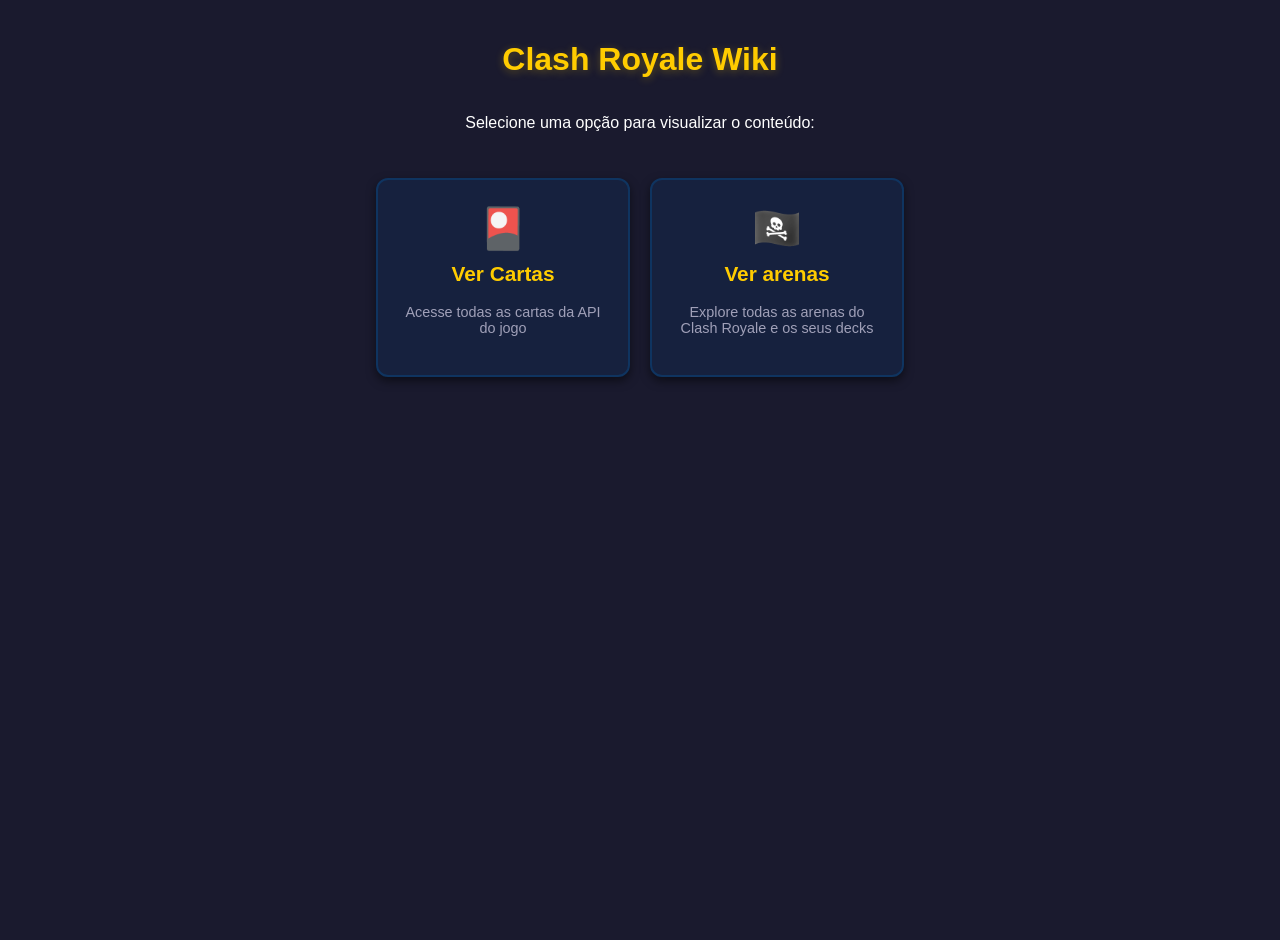
==== index.html @ 8aaffbad "Primeiro commit do projeto" ====
<!DOCTYPE html>
<html lang="pt-BR">
<head>
  <meta charset="UTF-8">
  <meta name="viewport" content="width=device-width, initial-scale=1.0">
  <title>Wiki Clash Royale</title>
  <!-- Importa o CSS de bonita do site -->
  <link rel="stylesheet" href="style.css">
</head>
<body>

  <!-- ================= TELA 1: MENU PRINCIPAL ================= -->
  <div id="tela-menu" class="tela ativa">
    <h1>Clash Royale Wiki</h1>
    <p>Selecione uma opção para visualizar o conteúdo:</p>

    <div class="menu-cards">
      <!-- Card Cartas -->
      <div class="card-menu" onclick="navegarPara('tela-cartas')">
        <div style="font-size: 2.5rem;">🎴</div>
        <h2>Ver Cartas</h2>
        <p>Acesse todas as cartas da API do jogo</p>
      </div>

      <!-- Card Arenas -->
      <div class="card-menu" onclick="navegarPara('tela-arenas')">
        <div style="font-size: 2.5rem;">🏴‍☠️</div>
        <h2>Ver arenas</h2>
        <p>Explore todas as arenas do Clash Royale e os seus decks</p>
      </div>
    </div>
  </div>


  <!-- ================= TELA 2: CARTAS ================= -->
  <div id="tela-cartas" class="tela">
    <h1>Baú de Cartas</h1>
    
    <div class="top-bar">
      <button class="btn-voltar" onclick="navegarPara('tela-menu')">← Voltar ao Menu</button>
      <input type="text" id="input-busca" class="input-busca" placeholder="🔎 Buscar por nome...">
    </div>

    <div id="cartas-container" class="container"></div>
  </div>


  <!-- ================= TELA 3: ARENAS ================= -->
  <div id="tela-arenas" class="tela">
    <h1>Arenas do Clash Royale</h1>

    <div class="top-bar">
      <button class="btn-voltar" onclick="navegarPara('tela-menu')">← Voltar ao Menu</button>
    </div>

    <div id="arenas-container" class="container">
      <p>Carregando Arenas...</p>
    </div>
  </div>

  <!-- Importa o Script de cartas e navegação -->
  <script src="arenas.js"></script>
  <!-- Importa primeiro os dados -->
  <script src="arenas.js"></script>

  <!-- Importa o script principal de navegação -->
  <script src="script.js"></script>
<head>
    <meta charset="UTF-8">
    <title>Clash Royale</title>
    <link rel="stylesheet" href="style.css">
    <link rel="stylesheet" href="style2.css">
</head>
</body>
</html>
---- style.css ----
/* ESTILOS GERAIS */
body {
  font-family: Arial, sans-serif;
  background-color: #1a1a2e;
  color: #ffffff;
  text-align: center;
  padding: 20px;
  margin: 0;
  min-height: 100vh;
}

h1 {
  color: #ffcc00;
  text-shadow: 0 2px 8px rgba(255, 204, 0, 0.3);
  margin-bottom: 20px;
}

/* SISTEMA DE TELAS (CORRIGIDO) */
.tela {
  display: none !important; /* Força esconder todas as telas inativas */
}

.tela.ativa {
  display: flex !important; /* Exibe apenas a tela ativa como flexbox */
  flex-direction: column;
  align-items: center;
}

/* MENU PRINCIPAL */
.menu-cards {
  display: flex;
  justify-content: center;
  gap: 20px;
  flex-wrap: wrap;
  margin-top: 30px;
}

.card-menu {
  background: #16213e;
  border: 2px solid #0f3460;
  border-radius: 12px;
  padding: 25px;
  width: 200px;
  cursor: pointer;
  box-shadow: 0 4px 10px rgba(0, 0, 0, 0.5);
  transition: transform 0.2s, border-color 0.2s;
  text-decoration: none;
  color: inherit;
}

.card-menu:hover {
  transform: translateY(-5px);
  border-color: #ffcc00;
}

.card-menu h2 {
  color: #ffcc00;
  font-size: 1.3rem;
  margin-top: 10px;
}

.card-menu p {
  color: #a0a0b8;
  font-size: 0.9rem;
}

/* CONTROLES E BARRA DE BUSCA */
.top-bar {
  display: flex;
  justify-content: center;
  align-items: center;
  gap: 15px;
  flex-wrap: wrap;
  margin-bottom: 20px;
  width: 100%;
}

.btn-voltar {
  background-color: #0f3460;
  color: #fff;
  font-size: 1rem;
  font-weight: bold;
  padding: 10px 20px;
  border: 1px solid #ffcc00;
  border-radius: 8px;
  cursor: pointer;
  transition: background-color 0.2s;
}

.btn-voltar:hover {
  background-color: #ffcc00;
  color: #000;
}

.input-busca {
  padding: 10px 16px;
  font-size: 1rem;
  border-radius: 8px;
  border: 2px solid #0f3460;
  background-color: #16213e;
  color: #ffffff;
  outline: none;
  width: 240px;
}

.input-busca:focus {
  border-color: #ffcc00;
}

/* GRID E CARDS DE ITENS */
.container {
  display: flex;
  flex-wrap: wrap;
  justify-content: center;
  gap: 16px;
  margin-top: 10px;
  width: 100%;
}

.carta-card {
  position: relative;
  background: #16213e;
  border: 2px solid #0f3460;
  border-radius: 10px;
  padding: 12px;
  width: 130px;
  box-shadow: 0 4px 8px rgba(0, 0, 0, 0.4);
  overflow: hidden;
  transition: transform 0.2s, border-color 0.2s;
}

.carta-card:hover {
  transform: translateY(-5px);
  border-color: #ffcc00;
}

/* EFEITO GLOW CORRIGIDO */
.carta-card {
  position: relative;
  overflow: hidden; /* Corta o excesso do brilho nas bordas */
}

.carta-card::before {
  content: '';
  position: absolute;
  top: var(--y, 50%);    /* Alterado de -100px para 50% */
  left: var(--x, 50%);   /* Alterado de -100px para 50% */
  width: 120px;
  height: 120px;
  background: radial-gradient(circle, rgba(255, 204, 0, 0.25) 0%, transparent 70%);
  transform: translate(-50%, -50%);
  pointer-events: none;
  opacity: 0;             /* Fica invisível por padrão */
  transition: opacity 0.3s ease;
}

/* Revela o brilho apenas quando o mouse estiver em cima */
.carta-card:hover::before {
  opacity: 1;
}

.carta-card img {
  width: 100%;
  height: auto;
}

.carta-card h3 {
  font-size: 0.95rem;
  margin: 10px 0 5px 0;
}

.carta-card p {
  font-size: 0.85rem;
  color: #e94560;
  margin: 0;
  font-weight: bold;
}

/* GRUPOS DE ELIXIR */
.grupo-elixir {
  width: 100%;
  margin-top: 30px;
  margin-bottom: 10px;
}

.titulo-elixir {
  display: flex;
  align-items: center;
  justify-content: center;
  gap: 10px;
  font-size: 1.2rem;
  color: #ffcc00;
  border-bottom: 2px solid #0f3460;
  padding-bottom: 8px;
  margin-bottom: 15px;
}

.icone-elixir {
  background-color: #e94560;
  color: #fff;
  font-weight: bold;
  border-radius: 50%;
  width: 28px;
  height: 28px;
  display: inline-flex;
  align-items: center;
  justify-content: center;
  font-size: 0.9rem;
  box-shadow: 0 0 8px rgba(233, 69, 96, 0.6);
}
---- style.css ----
/* ESTILOS GERAIS */
body {
  font-family: Arial, sans-serif;
  background-color: #1a1a2e;
  color: #ffffff;
  text-align: center;
  padding: 20px;
  margin: 0;
  min-height: 100vh;
}

h1 {
  color: #ffcc00;
  text-shadow: 0 2px 8px rgba(255, 204, 0, 0.3);
  margin-bottom: 20px;
}

/* SISTEMA DE TELAS (CORRIGIDO) */
.tela {
  display: none !important; /* Força esconder todas as telas inativas */
}

.tela.ativa {
  display: flex !important; /* Exibe apenas a tela ativa como flexbox */
  flex-direction: column;
  align-items: center;
}

/* MENU PRINCIPAL */
.menu-cards {
  display: flex;
  justify-content: center;
  gap: 20px;
  flex-wrap: wrap;
  margin-top: 30px;
}

.card-menu {
  background: #16213e;
  border: 2px solid #0f3460;
  border-radius: 12px;
  padding: 25px;
  width: 200px;
  cursor: pointer;
  box-shadow: 0 4px 10px rgba(0, 0, 0, 0.5);
  transition: transform 0.2s, border-color 0.2s;
  text-decoration: none;
  color: inherit;
}

.card-menu:hover {
  transform: translateY(-5px);
  border-color: #ffcc00;
}

.card-menu h2 {
  color: #ffcc00;
  font-size: 1.3rem;
  margin-top: 10px;
}

.card-menu p {
  color: #a0a0b8;
  font-size: 0.9rem;
}

/* CONTROLES E BARRA DE BUSCA */
.top-bar {
  display: flex;
  justify-content: center;
  align-items: center;
  gap: 15px;
  flex-wrap: wrap;
  margin-bottom: 20px;
  width: 100%;
}

.btn-voltar {
  background-color: #0f3460;
  color: #fff;
  font-size: 1rem;
  font-weight: bold;
  padding: 10px 20px;
  border: 1px solid #ffcc00;
  border-radius: 8px;
  cursor: pointer;
  transition: background-color 0.2s;
}

.btn-voltar:hover {
  background-color: #ffcc00;
  color: #000;
}

.input-busca {
  padding: 10px 16px;
  font-size: 1rem;
  border-radius: 8px;
  border: 2px solid #0f3460;
  background-color: #16213e;
  color: #ffffff;
  outline: none;
  width: 240px;
}

.input-busca:focus {
  border-color: #ffcc00;
}

/* GRID E CARDS DE ITENS */
.container {
  display: flex;
  flex-wrap: wrap;
  justify-content: center;
  gap: 16px;
  margin-top: 10px;
  width: 100%;
}

.carta-card {
  position: relative;
  background: #16213e;
  border: 2px solid #0f3460;
  border-radius: 10px;
  padding: 12px;
  width: 130px;
  box-shadow: 0 4px 8px rgba(0, 0, 0, 0.4);
  overflow: hidden;
  transition: transform 0.2s, border-color 0.2s;
}

.carta-card:hover {
  transform: translateY(-5px);
  border-color: #ffcc00;
}

/* EFEITO GLOW CORRIGIDO */
.carta-card {
  position: relative;
  overflow: hidden; /* Corta o excesso do brilho nas bordas */
}

.carta-card::before {
  content: '';
  position: absolute;
  top: var(--y, 50%);    /* Alterado de -100px para 50% */
  left: var(--x, 50%);   /* Alterado de -100px para 50% */
  width: 120px;
  height: 120px;
  background: radial-gradient(circle, rgba(255, 204, 0, 0.25) 0%, transparent 70%);
  transform: translate(-50%, -50%);
  pointer-events: none;
  opacity: 0;             /* Fica invisível por padrão */
  transition: opacity 0.3s ease;
}

/* Revela o brilho apenas quando o mouse estiver em cima */
.carta-card:hover::before {
  opacity: 1;
}

.carta-card img {
  width: 100%;
  height: auto;
}

.carta-card h3 {
  font-size: 0.95rem;
  margin: 10px 0 5px 0;
}

.carta-card p {
  font-size: 0.85rem;
  color: #e94560;
  margin: 0;
  font-weight: bold;
}

/* GRUPOS DE ELIXIR */
.grupo-elixir {
  width: 100%;
  margin-top: 30px;
  margin-bottom: 10px;
}

.titulo-elixir {
  display: flex;
  align-items: center;
  justify-content: center;
  gap: 10px;
  font-size: 1.2rem;
  color: #ffcc00;
  border-bottom: 2px solid #0f3460;
  padding-bottom: 8px;
  margin-bottom: 15px;
}

.icone-elixir {
  background-color: #e94560;
  color: #fff;
  font-weight: bold;
  border-radius: 50%;
  width: 28px;
  height: 28px;
  display: inline-flex;
  align-items: center;
  justify-content: center;
  font-size: 0.9rem;
  box-shadow: 0 0 8px rgba(233, 69, 96, 0.6);
}
---- style2.css ----
/* Container das Arenas */
#arenas-container {
  display: flex;
  flex-wrap: wrap;
  justify-content: center;
  gap: 20px;
  padding: 20px;
  max-width: 1200px;
  margin: 0 auto;
}

/* Card Individual da Arena */
.card-arena {
  background-color: #16213e;
  border: 2px solid #0f3460;
  border-radius: 16px;
  padding: 16px;
  width: 160px;
  text-align: center;
  box-shadow: 0 8px 16px rgba(0, 0, 0, 0.4);
  display: flex;
  flex-direction: column;
  align-items: center;
  justify-content: space-between;
  transition: transform 0.2s ease, border-color 0.2s ease, box-shadow 0.2s ease;
  
  /* IMPORTANTE: Mantém o brilho preso dentro do card */
  position: relative;
  overflow: hidden;
}

/* Efeito ao passar o mouse na borda */
.card-arena:hover {
  transform: translateY(-4px);
  border-color: #f59e0b;
  box-shadow: 0 0 15px rgba(245, 158, 11, 0.3);
}

/* Padronização das Imagens das Arenas */
.card-arena img {
  width: 100%;
  height: 140px;             /* Força todas as imagens a terem exatamente 100px de altura */
  object-fit: contain;       /* Impede que a imagem fique esticada ou distorcida */
  padding: 5px;              /* Cria um respiro interno uniforme */
  box-sizing: border-box;
  margin-bottom: 12px;
}

/* Nome da Arena */
.card-arena h3 {
  color: #ffffff;
  font-size: 1rem;
  font-weight: 700;
  margin: 0 0 8px 0;
  font-family: sans-serif;
}

/* Texto de Troféus */
.card-arena p {
  color: #f5f5f5;
  font-size: 0.85rem;
  font-weight: 600;
  margin: 0;
  font-family: sans-serif;
}

/* Efeito de brilho que segue o mouse (Luz Amarela) */
.card-arena::before {
  content: '';
  position: absolute;
  top: var(--y, 50%);    /* Ajustado para 50% para não vazar no canto */
  left: var(--x, 50%);   /* Ajustado para 50% para não vazar no canto */
  width: 120px;
  height: 120px;
  background: radial-gradient(circle, rgba(255, 204, 0, 0.25) 0%, transparent 70%);
  transform: translate(-50%, -50%);
  pointer-events: none;
  opacity: 0;             /* Começa invisível */
  transition: opacity 0.3s ease;
}

/* Mostra o brilho apenas quando o mouse está sobre o card */
.card-arena:hover::before {
  opacity: 1;
}
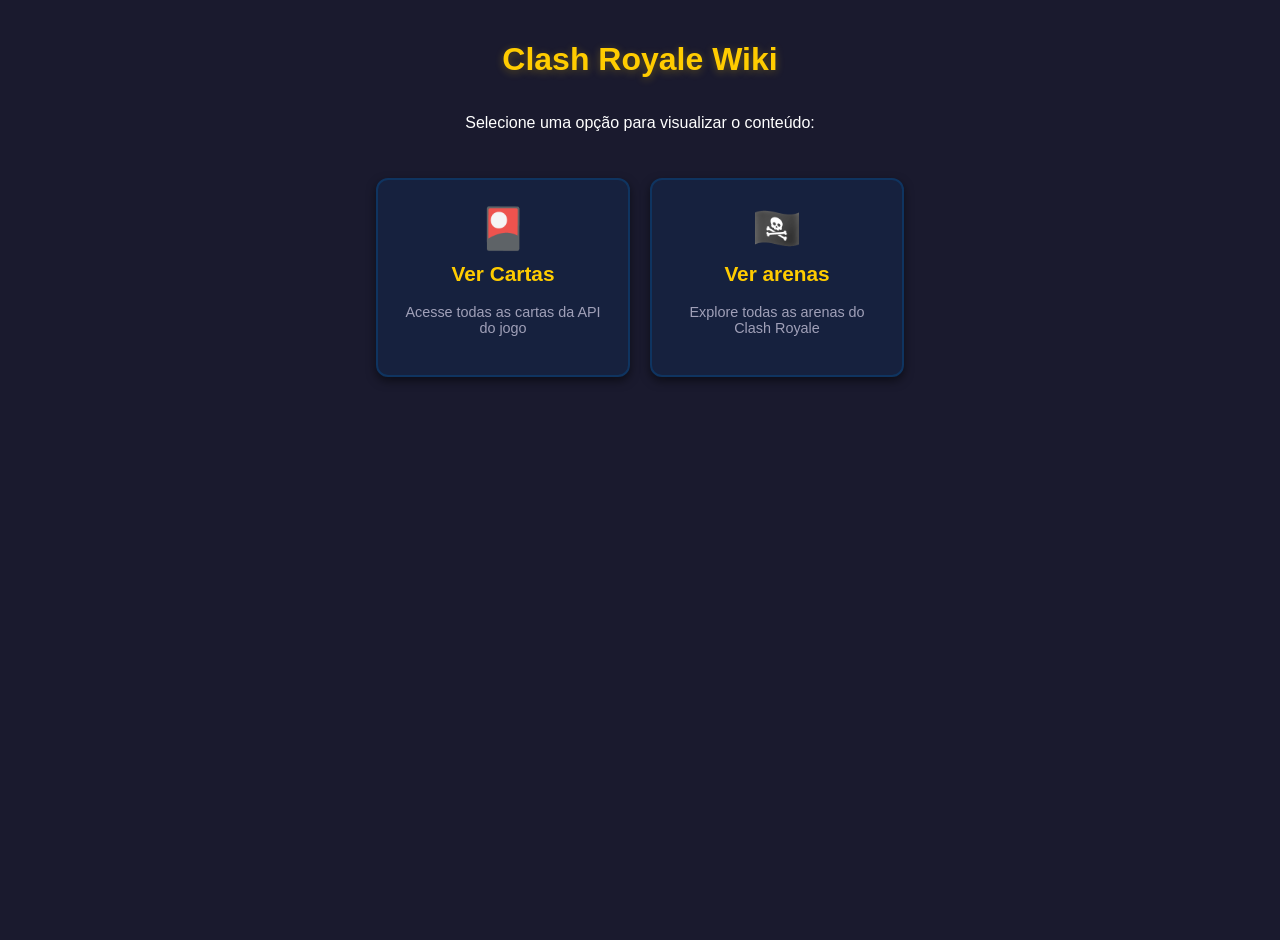
==== commit 2b357d78: "Update description in card menu for arenas Removed 'e os seus decks' from the description." ====
--- a/index.html
+++ b/index.html
@@ -26,7 +26,7 @@
       <div class="card-menu" onclick="navegarPara('tela-arenas')">
         <div style="font-size: 2.5rem;">🏴‍☠️</div>
         <h2>Ver arenas</h2>
-        <p>Explore todas as arenas do Clash Royale e os seus decks</p>
+        <p>Explore todas as arenas do Clash Royale </p>
       </div>
     </div>
   </div>
@@ -72,4 +72,4 @@
     <link rel="stylesheet" href="style2.css">
 </head>
 </body>
-</html>+</html>
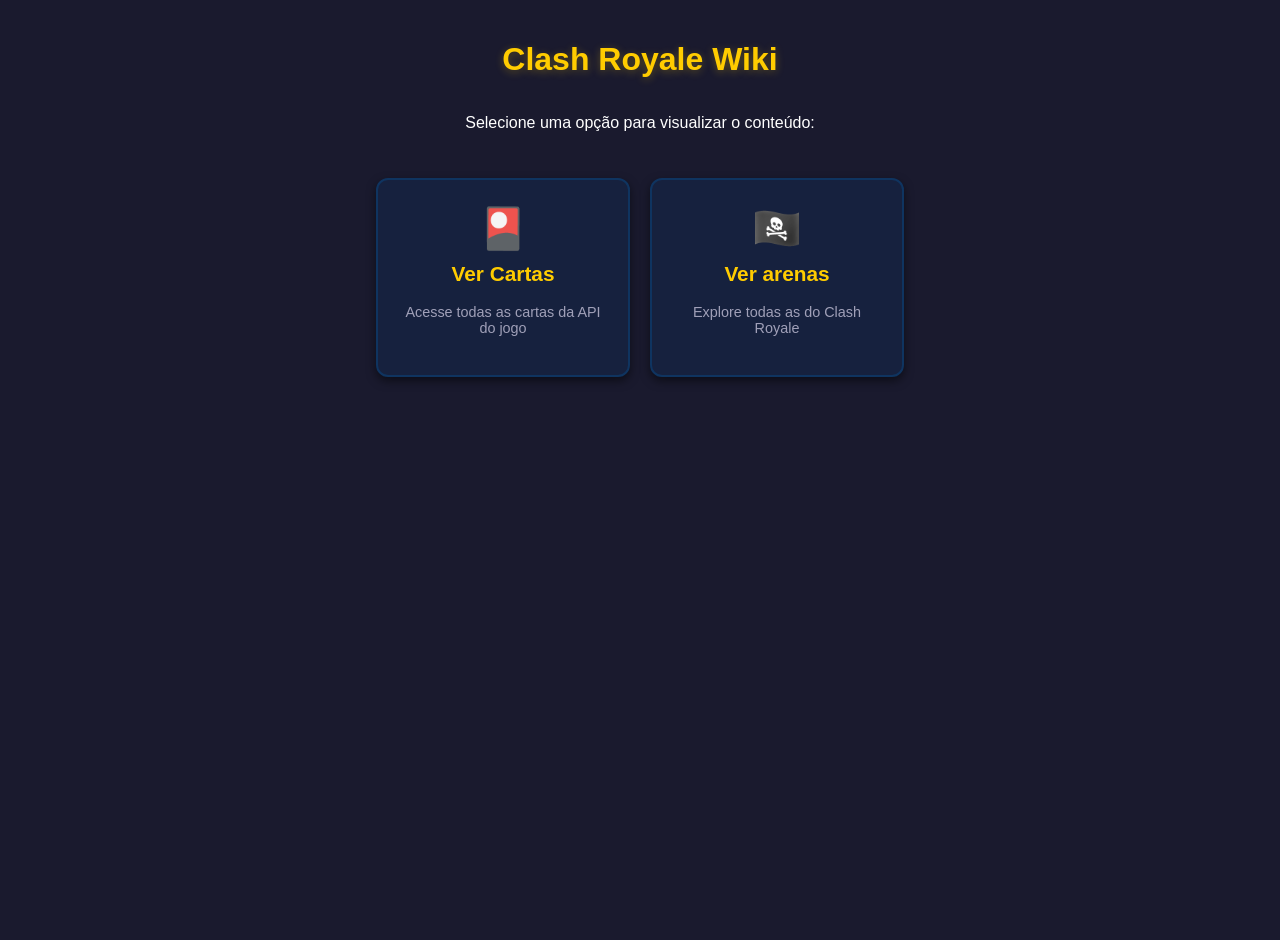
==== commit d988ef0a: "Update index.html" ====
--- a/index.html
+++ b/index.html
@@ -26,7 +26,7 @@
       <div class="card-menu" onclick="navegarPara('tela-arenas')">
         <div style="font-size: 2.5rem;">🏴‍☠️</div>
         <h2>Ver arenas</h2>
-        <p>Explore todas as arenas do Clash Royale </p>
+        <p>Explore todas as do Clash Royale </p>
       </div>
     </div>
   </div>
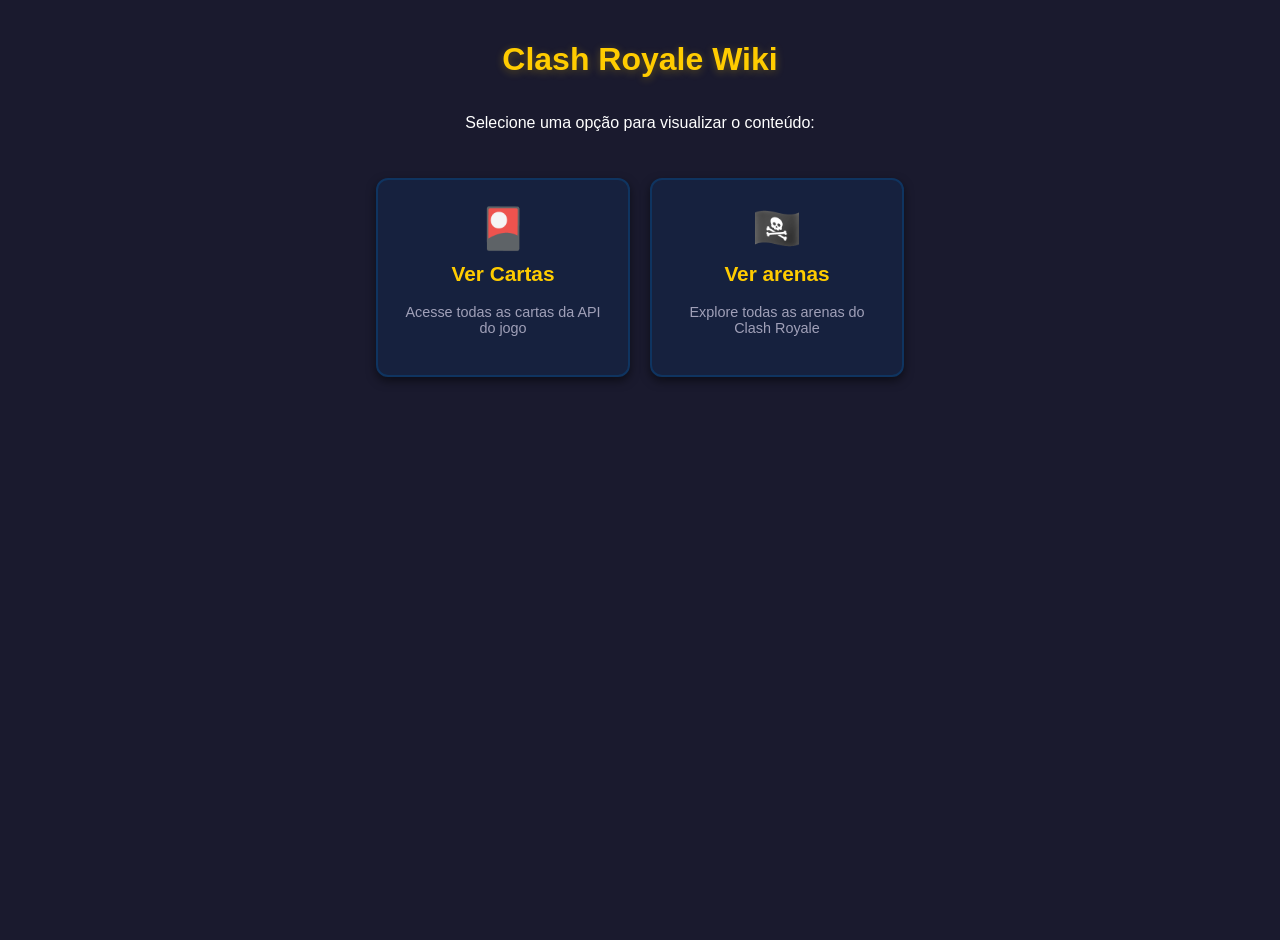
==== commit f232db5c: "Correct text in arena description" ====
--- a/index.html
+++ b/index.html
@@ -26,7 +26,7 @@
       <div class="card-menu" onclick="navegarPara('tela-arenas')">
         <div style="font-size: 2.5rem;">🏴‍☠️</div>
         <h2>Ver arenas</h2>
-        <p>Explore todas as do Clash Royale </p>
+        <p>Explore todas as arenas do Clash Royale </p>
       </div>
     </div>
   </div>
